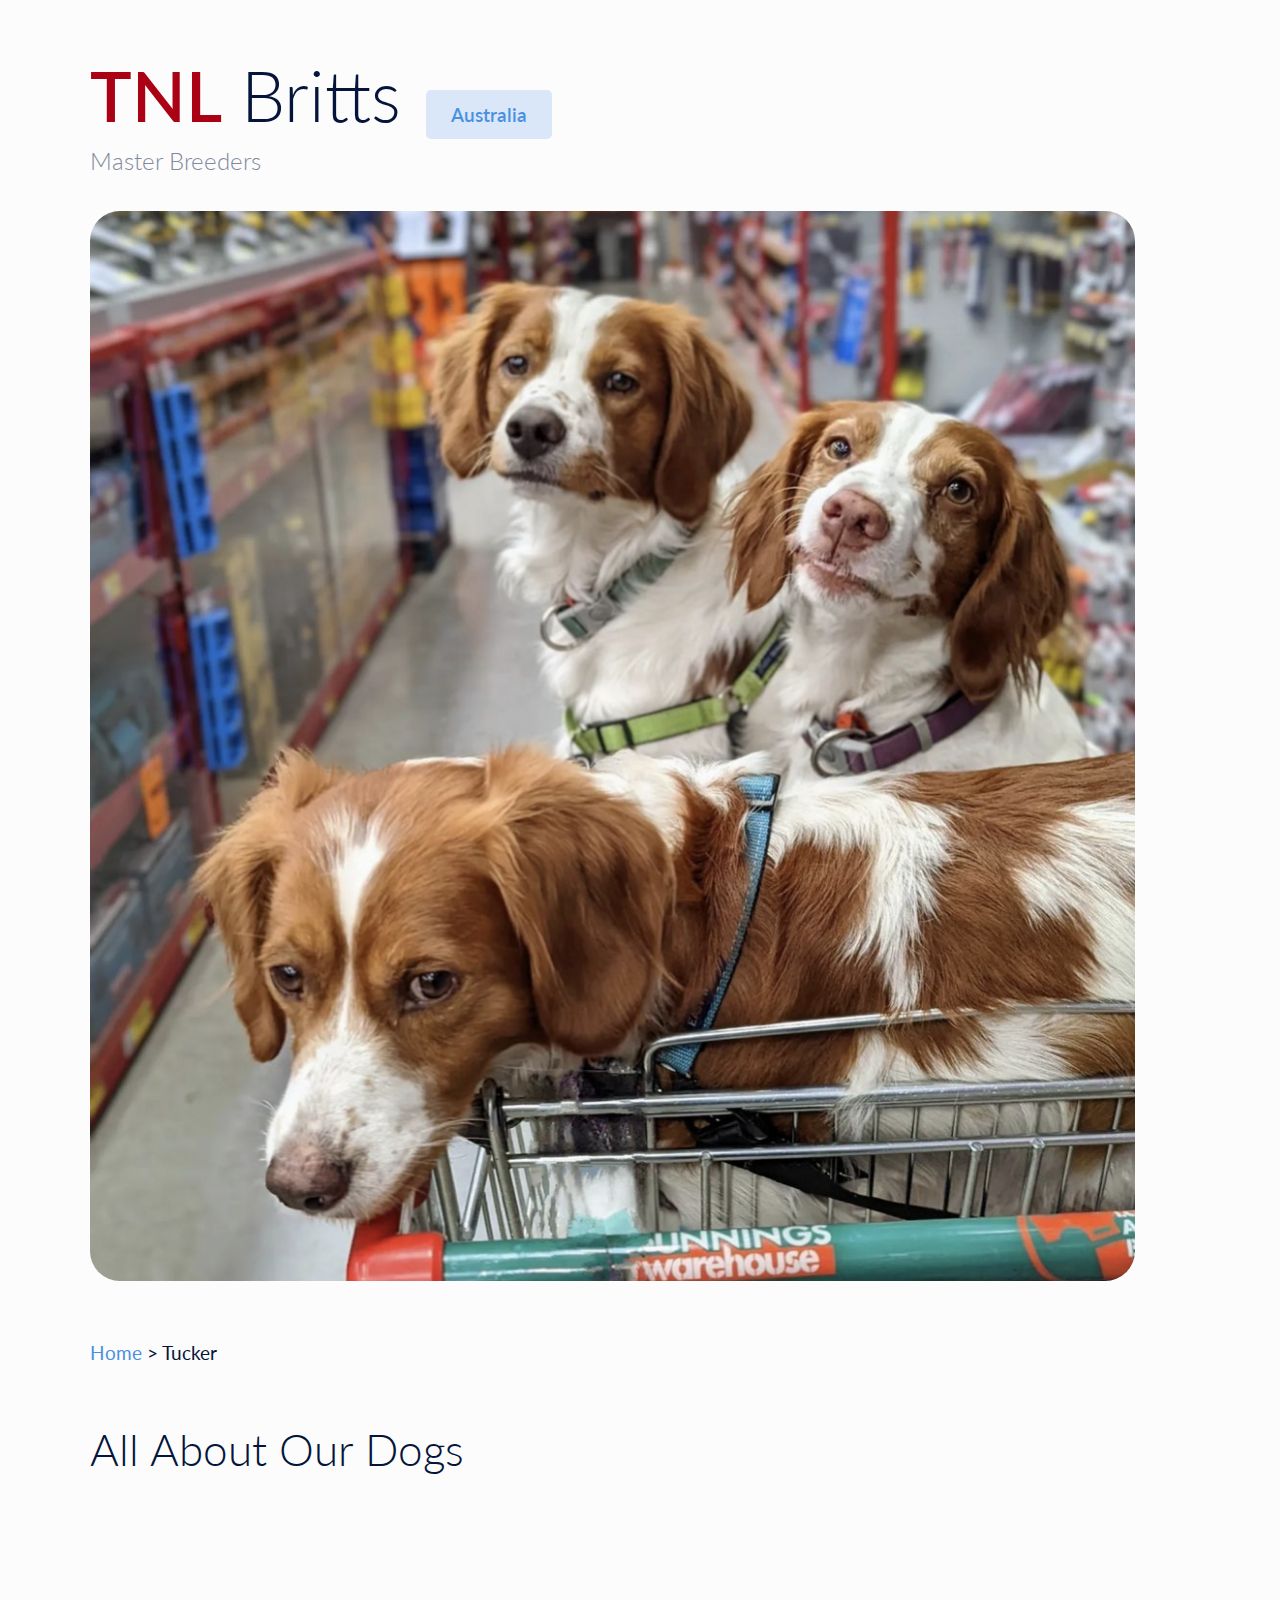
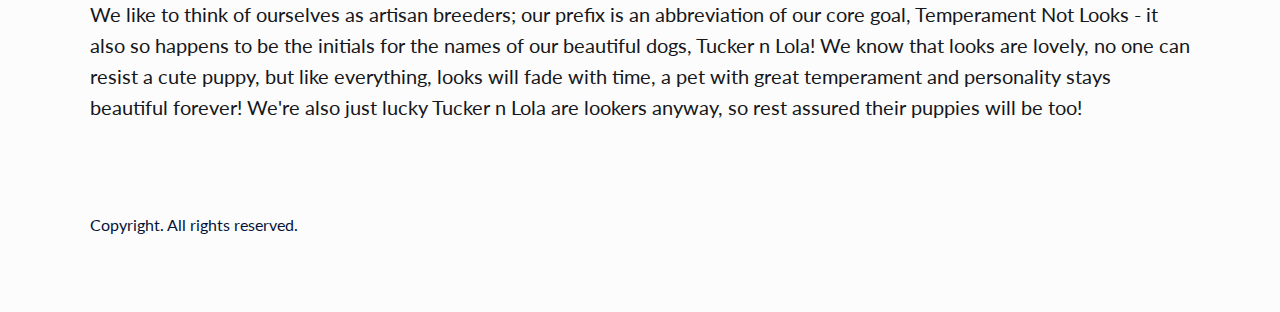
==== about-us.html @ fb810f68 "all" ====
<!DOCTYPE html>
<html>
<head>
	<title>TNL Britts - About Us</title>
	<link rel="stylesheet" type="text/css" href="styles.css">
	<meta name="viewport" content="width=device-width, initial-scale=1.0">
	<script src="https://tnl-britts.com/formbutton-v1.min.js" defer></script>
        <script>
          window.formbutton=window.formbutton||function(){(formbutton.q=formbutton.q||[]).push(arguments)};
          formbutton("create", {action: "https://formspree.io/f/xgedyade"})
        </script>
</head>
<body>

	<div class="container">
		<div class="hero">
			<h1 class="name"><strong class="h1">TNL</strong> Britts</h1>
			
			<span class="tag">Australia</span>
			<span class="email">Master Breeders</span>
			<br>
<br>
			<img src="Screenshot_20220301-201255.png" class="ri"></img> 
		<br>
		</div>
	</div>
	<div class="container">
		<a href="index.html">Home</a> > Tucker
		<h2 class="lead">All About Our Dogs</h2>
	</div>

	<p class="container">
	<span style="font-size: 20px;">
				
		<br><br>
		We like to think of ourselves as artisan breeders; our prefix is an abbreviation of our core goal, Temperament Not Looks - it also so happens to be the initials for the names of our beautiful dogs, Tucker n Lola!
		We know that looks are lovely, no one can resist a cute puppy, but like everything, looks will fade with time, a pet with great temperament and personality stays beautiful forever!  
		We're also just lucky Tucker n Lola are lookers anyway, so rest assured their puppies will be too!
		<br><br>

	</span></p>	



	<footer class="container">
		<span style="font-size: 16px;">Copyright. All rights reserved.</span>
	</footer>
<br>

</body>
</html>
---- styles.css ----
/*Load google font*/
@import url('https://fonts.googleapis.com/css?family=Lato:300,400,700');



/* Reset Styles  */

html, body, div, span, applet, object, iframe,
h1, h2, h3, h4, h5, h6, p, blockquote, pre,
a, abbr, acronym, address, big, cite, code,
del, dfn, em, img, ins, kbd, q, s, samp,
small, strike, strong, sub, sup, tt, var,
b, u, i, center,
dl, dt, dd, ol, ul, li,
fieldset, form, label, legend,
table, caption, tbody, tfoot, thead, tr, th, td,
article, aside, canvas, details, embed, 
figure, figcaption, footer, header, hgroup, 
menu, nav, output, ruby, section, summary,
time, mark, audio, video {
	margin: 0;
	padding: 0;
	border: 0;
	font-size: 100%;
	font: inherit;
	vertical-align: baseline;
}
/* HTML5 display-role reset for older browsers */
article, aside, details, figcaption, figure, 
footer, header, hgroup, menu, nav, section {
	display: block;
}
a{
	text-decoration: none;
	text-transform: none;
	color: #4A90E2;
}

body {
	line-height: 1;
	font-family: lato, ubuntu,-apple-system,BlinkMacSystemFont,Segoe UI,Roboto,Oxygen,Ubuntu,Cantarell,Open Sans,Helvetica Neue,sans-serif;
	text-rendering : optimizeLegibility;
	-webkit-font-smoothing : antialiased;
	font-size: 19px;
	background-color: #fcfcfc; /*#FEFEFE;*/
	color: #04143A;
}
ol, ul {
	list-style: none;
}
blockquote, q {
	quotes: none;
}
blockquote:before, blockquote:after,
q:before, q:after {
	content: '';
	content: none;
}
table {
	border-collapse: collapse;
	border-spacing: 0;
}

p {
	color: #15171a;
	font-size: 17;
	line-height: 31px;
}

strong {
	font-weight: 600;
}

div , footer {
	box-sizing: border-box;
}

/* Reset ends */


/*Hero section*/

.container {
	max-width: 1100px;
	height: auto;
	margin: 60px auto;
}

.hero {
	margin: 50px auto; 
	position: relative;
}

h1.name {
	font-size: 70px;
	font-weight: 300;
	display: inline-block;
}

.tag {
	/*
	vertical-align: top;
	*/
	background-color: #D9E7F8;
	color: #4A90E2;
	font-weight: 600;
	margin-top: 5px;
	margin-left: 20px;
	border-radius: 5px;
	display: inline-block;
	padding: 15px 25px;
}

.email {
	display: block;
	font-size: 24px;
	font-weight: 300;
	color: #81899C;
	margin-top: 10px;
}

.lead {
	font-size: 44px;
	font-weight: 300;
	margin-top: 60px;
	line-height: 55px;
}

/*hero ends*/

/*skills & intrests*/

.sections {
	vertical-align: top;
	display: inline-block;
	width: 49.7%;
	height: 50px;
}

.section-title {
	font-size: 20px;
	font-weight: 600;
	margin-bottom: 15px;
}

.list-card {
	margin: 30px 0;
}

.list-card .exp , .list-card div{
	display: inline-block;
	vertical-align: top;
}

.list-card .exp {
	margin-right: 15px;
	color: #4A90E2;
	font-weight: 600;
	width: 100px;
}

.list-card div {
	width: 70%;
}

.list-card h3 {
	font-size: 20px;
	font-weight: 600;
	color: #5B6A9A;
	line-height: 26px;
	margin-bottom: 8px;
}

.list-card div span {
	font-size: 16px;
	color: #81899C;
	line-height: 22px;
}

/*skill and intrests ends*/

/* Achievements */


.cards {
	max-width: 1120px;
	display: block;
	margin-top: 10px;
}

.card {
	width: 47.9%;
	height: 200px;
	background-color: #EEF0F7;
	display: inline-block;
	margin: 7px 5px;
	vertical-align: top;
	border-radius: 10px;
	text-align: center;
	padding-top: 50px
}

.card-active , .card:hover{
	transform: scale(1.02);
	transition: 0.5s;
	border: 2px solid #cdcdcd;
	background-color: #fff;
	cursor: pointer;
}

.cardcam {
	width: 47.9%;
	height: 200px;
	background-color: #f1f1d5;
	display: inline-block;
	margin: 7px 5px;
	vertical-align: top;
	border-radius: 10px;
	text-align: center;
	padding-top: 50px
}

.cardcam-active , .cardcam:hover{
	transform: scale(1.02);
	transition: 0.5s;
	border: 2px solid #cdcdcd;
	background-color: #fff;
	cursor: pointer;
}


.skill-level {
	display: inline-block;
	max-width: 160px;
}

.skill-level span {
	font-size: 35px;
	font-weight: 300;
	color: #5B6A9A;
	vertical-align: top;
}

.skill-level h2 {
	font-size: 95px;
	font-weight: 300;
	display: inline-block;
	vertical-align: top;
	color: #5B6A9A;
	letter-spacing: -5px;
}

.skill-meta {
	vertical-align: top;
	display: inline-block;
	max-width: 300px;
	text-align: left;
	margin-top: 15px;
	margin-left: 15px;
}

.skill-meta h3 {
	font-size: 20px;
	font-weight: 800;
	color: #5B6A9A;
	margin-bottom: 5px;
}

.skill-meta span{
	color: #81899C;
	line-height: 20px;
	font-size: 16px;
}

/* Achievements ends */



/* Timeline styles*/


ol {
	position: relative;
	display: block;
	margin: 100px 0;
	height: 2px;
	background: #EEF0F7;

}
ol::before,
ol::after {
	content: "";
	position: absolute;
	top: -10px;
	display: block;
	width: 0;
	height: 0;
  	border-radius: 10px;
	border: 0px solid #31708F;
}
ol::before {
	left: -5px;
}
ol::after {
	right: -10px;
	border: 0px solid transparent;
	border-right: 0;
	border-left: 20px solid #31708F;
  	border-radius: 3px;
}

/* ---- Timeline elements ---- */
li {
	position: relative;
	display: inline-block;
	
	width: 25%;
  	height: 50px;
}
li .line {
  position: absolute;
  top: -47px;
  left: 1%;
  font-size: 20px;
  font-weight: 600;
  color: #04143A;
}
li .point {
	content: "";
	top: -7px;
	left: 0%;
	display: block;
	width: 8px;
	height: 8px;
	border: 4px solid #fff;
	border-radius: 10px;
	background: #4A90E2;
  position: absolute;
}
li .description {
  display: none;
  padding: 10px 0;
  margin-top: 20px;
  position: relative;
  font-weight: normal;
  z-index: 1;
  max-width: 95%;
  font-size: 18px;
  font-weight: 600;
  line-height: 25px;
  color: #5B6A9A;
}
.description::before {
  content: '';
  width: 0; 
  height: 0; 
  border-left: 5px solid transparent;
  border-right: 5px solid transparent;
  border-bottom: 5px solid #f4f4f4;
  position: absolute;
  top: -5px;
  left: 43%;
}


.timeline .date{
	font-size: 14px;
	color: #81899C;
	font-weight: 300;
}

/* ---- Hover effects ---- */
li:hover {
  color: #48A4D2;
}
li .description {
  display: block;
}

/*timeline ends*/



/* Media queries*/

@media(max-width: 1024px){
	.container {
		padding: 15px;
		margin: 0px auto;
	}
	.cards {
		margin-top: 250px;
	}
}

@media(max-width: 768px){
	.container {
		padding: 15px;
		margin: 0px auto;
	}
	.cards {
		margin-top: 320px;
	}

	.card {
		padding: 15px;
		text-align: left;
	}
	.card h2 {
		font-size: 70px;
	}
		.card , .sections {
		width: 100%;
		height: auto;
		margin: 10px 0;
		float: left;
	}

	.timeline{
		border: none;
		background-color: rgba(0,0,0,0);
	}

	.timeline li{
		margin-top: 70px;
		height: 150px;
	}
}


@media(max-width: 425px) {
	h1.name {
		font-size: 40px;
	}

	.card , .sections {
		width: 100%;
		height: auto;
		margin: 10px 0;
		float: left;
	}

	.timeline{
		display: none;
		}

	.job-title {
		position: absolute;
		font-size: 15px;
		top: -40px;
		right: 20px;
		padding: 10px
	}

	.lead {
		margin-top: 15px;
		font-size: 20px;
		line-height: 28px;
	}
	.container {
		margin: 0px;
		padding: 0 15px;
	}
	footer {
		margin-top: 2050px;
	}
	}


/* End of all :P*/

img.ri
{
	
	position: relative;
	max-width: 95%;
	border-radius: 30px;
	
}
strong.h1
{ 
	color: #aa0114
}



  .underline {
	text-decoration: underline;
	color:gray;
	font-size: 10pt;
  }

  .bread {
	color:slategrey;
	font-size: 10pt;
  }

  .btn {
	background-color: #000000;
	color: #ffffff;
	font-weight: 600;
	margin-top: 5px;
	margin-left: 0px;
	border-radius: 5px;
	display: inline-block;
	padding: 15px 60px;
	cursor: pointer;
}

img.gallery
{
	
	position: relative;
	max-width: 95%;
	border-radius: 20px;
	margin-right: 10px;
	margin-top:10px;
	
}
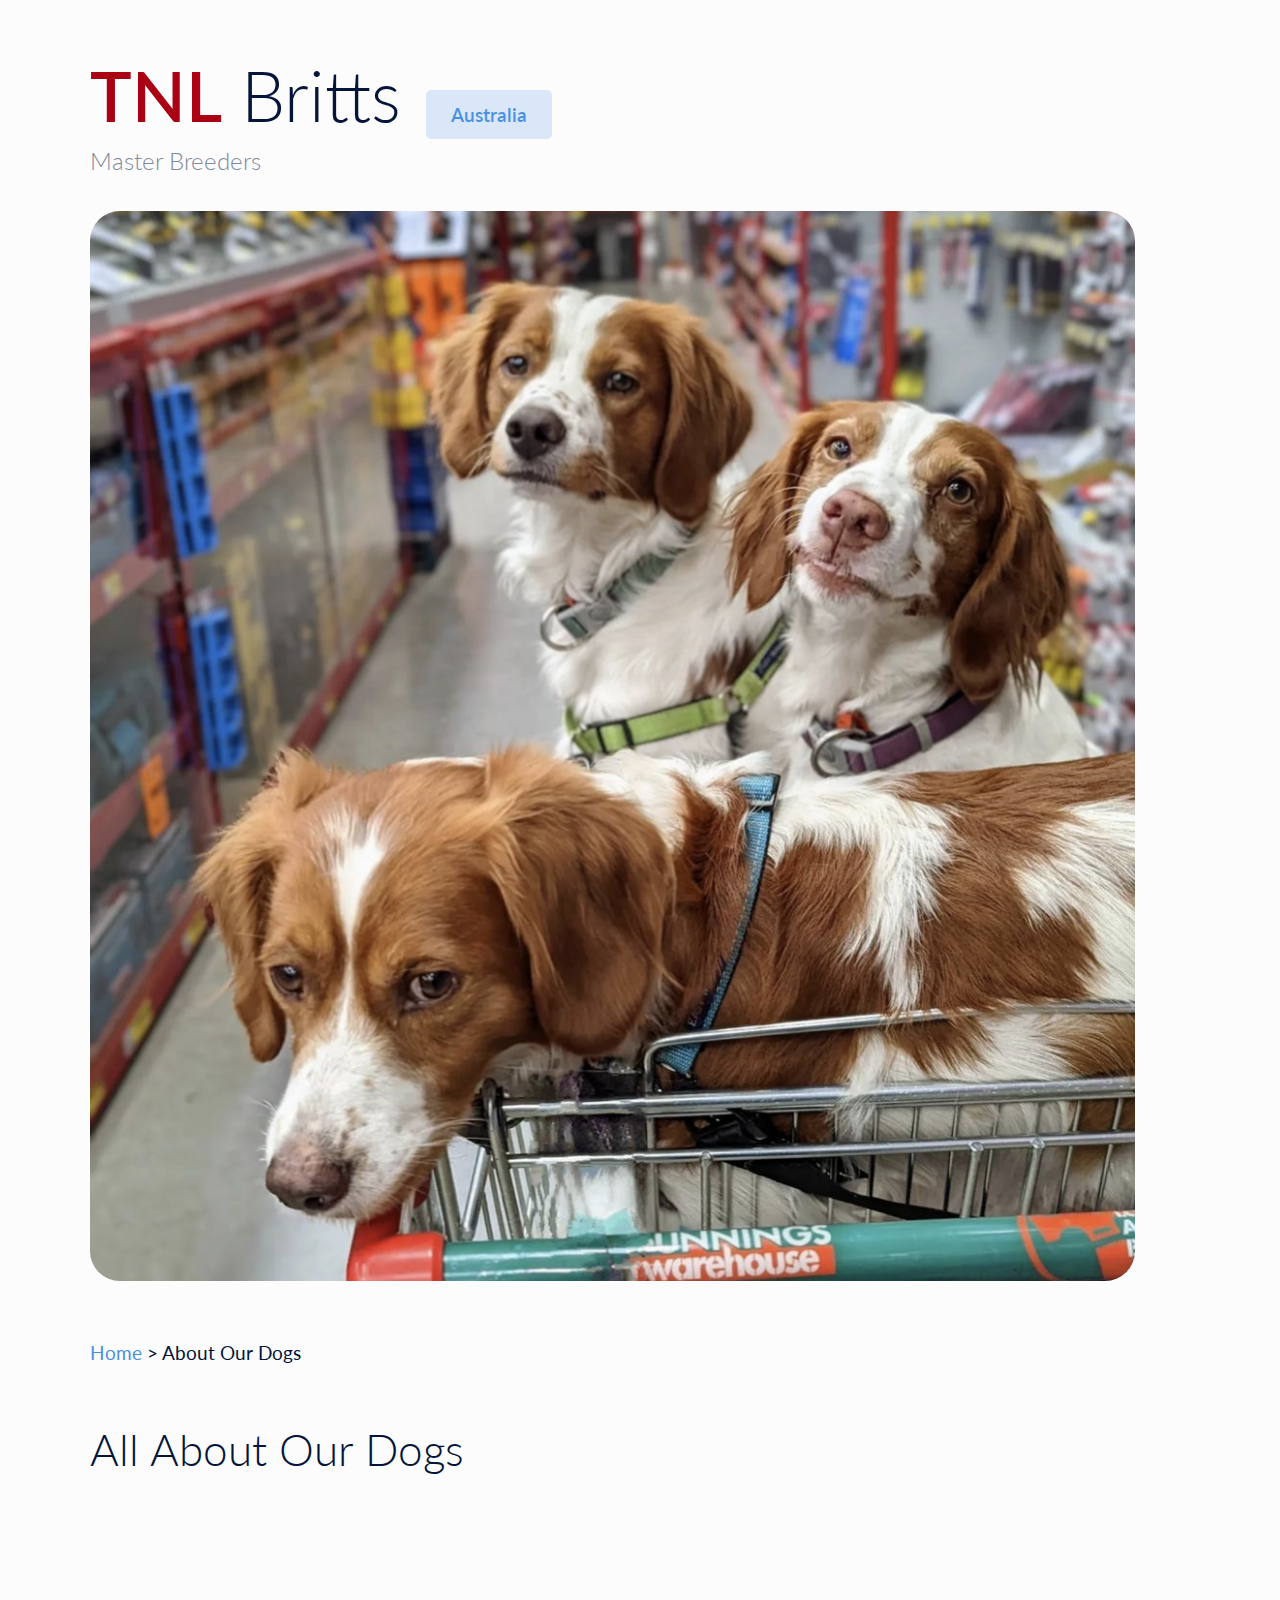
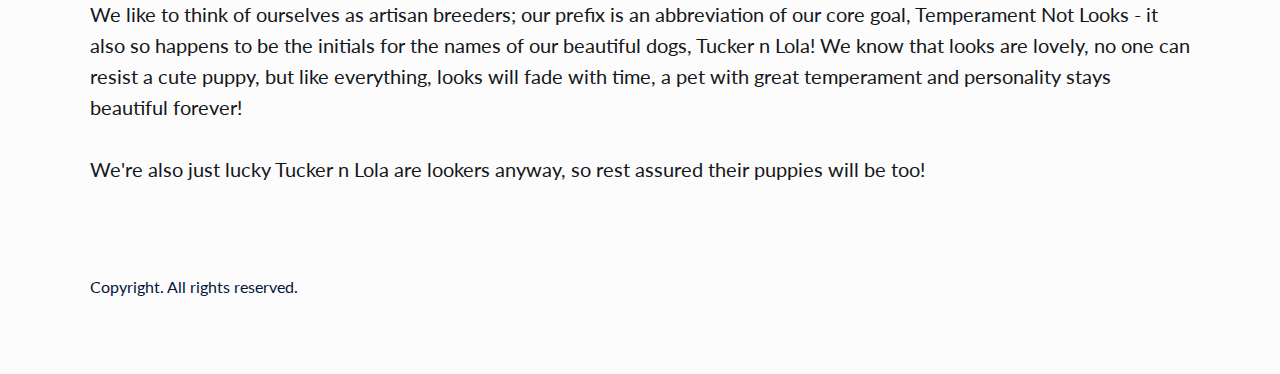
==== commit 126984c0: "all" ====
--- a/about-us.html
+++ b/about-us.html
@@ -1,7 +1,7 @@
 <!DOCTYPE html>
 <html>
 <head>
-	<title>TNL Britts - About Us</title>
+	<title>TNL Britts - About Our Dogs</title>
 	<link rel="stylesheet" type="text/css" href="styles.css">
 	<meta name="viewport" content="width=device-width, initial-scale=1.0">
 	<script src="https://tnl-britts.com/formbutton-v1.min.js" defer></script>
@@ -25,7 +25,7 @@
 		</div>
 	</div>
 	<div class="container">
-		<a href="index.html">Home</a> > Tucker
+		<a href="index.html">Home</a> > About Our Dogs
 		<h2 class="lead">All About Our Dogs</h2>
 	</div>
 
@@ -35,6 +35,7 @@
 		<br><br>
 		We like to think of ourselves as artisan breeders; our prefix is an abbreviation of our core goal, Temperament Not Looks - it also so happens to be the initials for the names of our beautiful dogs, Tucker n Lola!
 		We know that looks are lovely, no one can resist a cute puppy, but like everything, looks will fade with time, a pet with great temperament and personality stays beautiful forever!  
+		<br><br>
 		We're also just lucky Tucker n Lola are lookers anyway, so rest assured their puppies will be too!
 		<br><br>
 
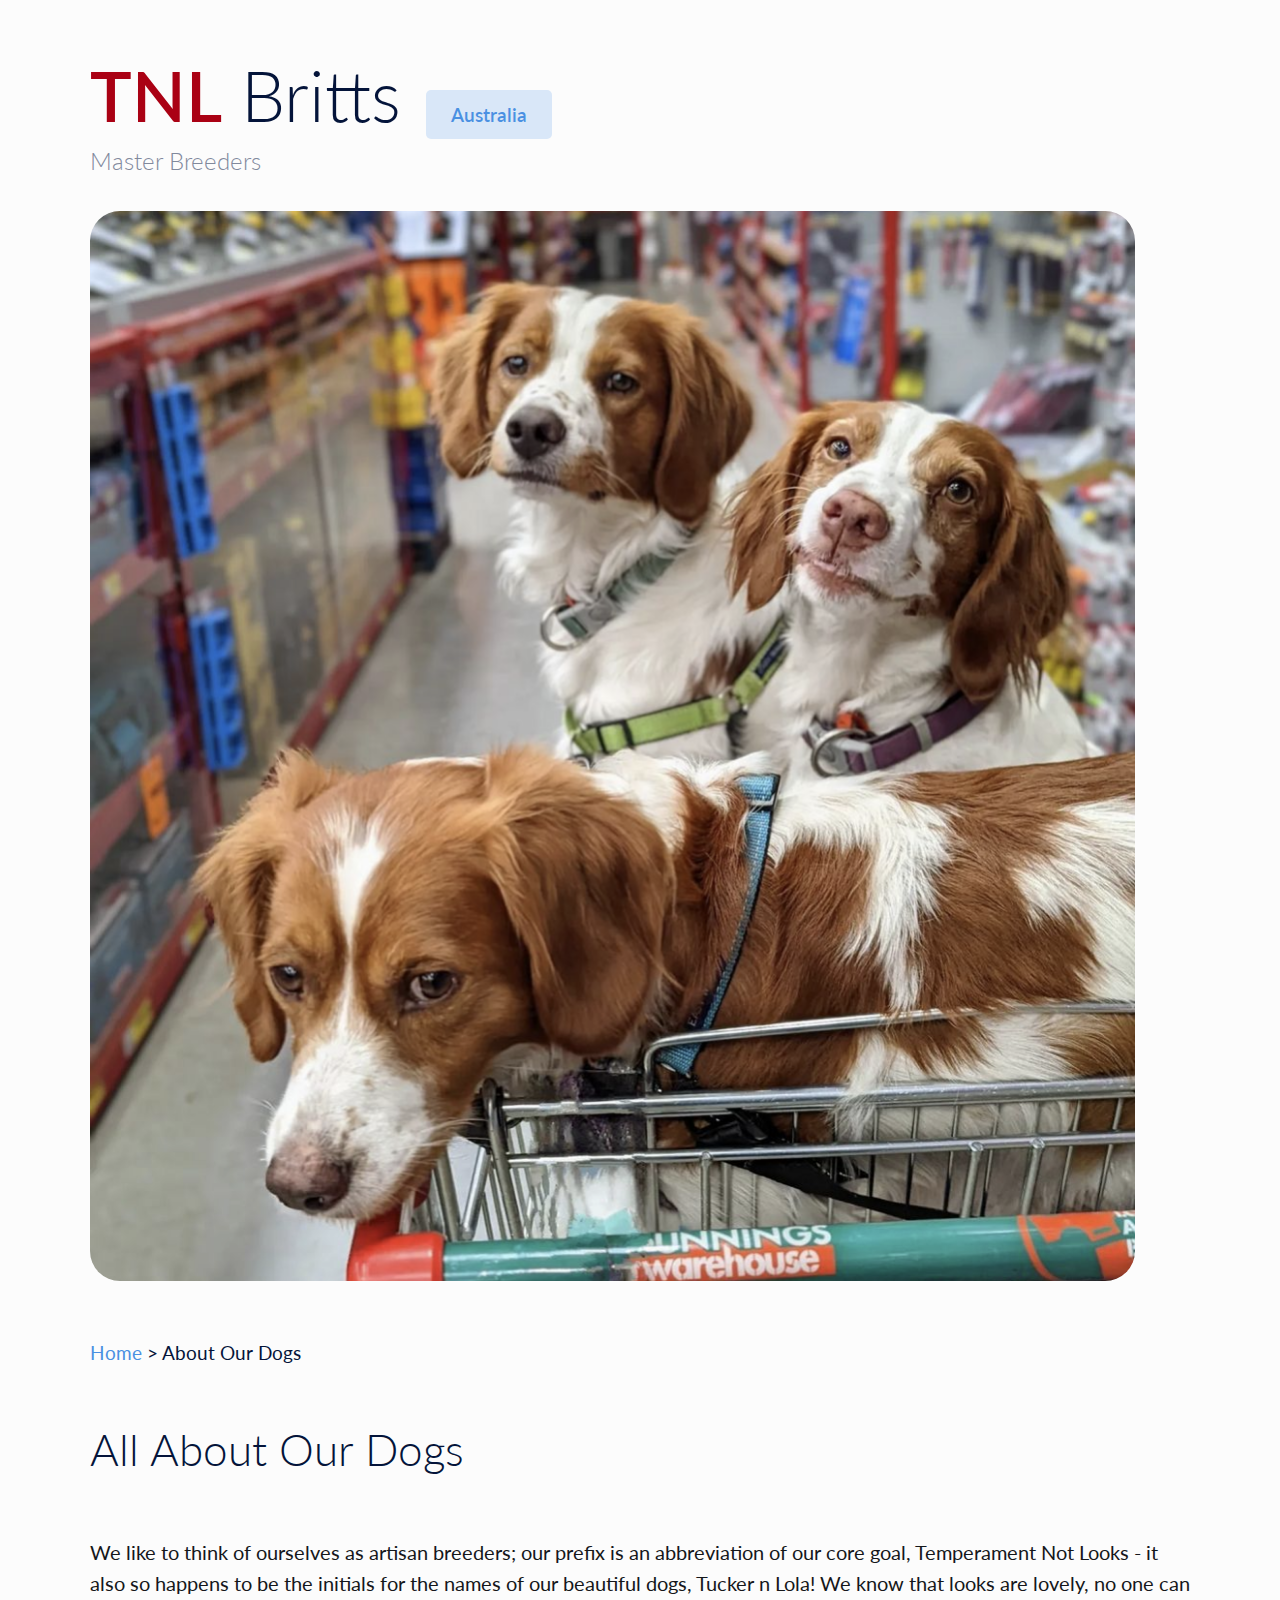
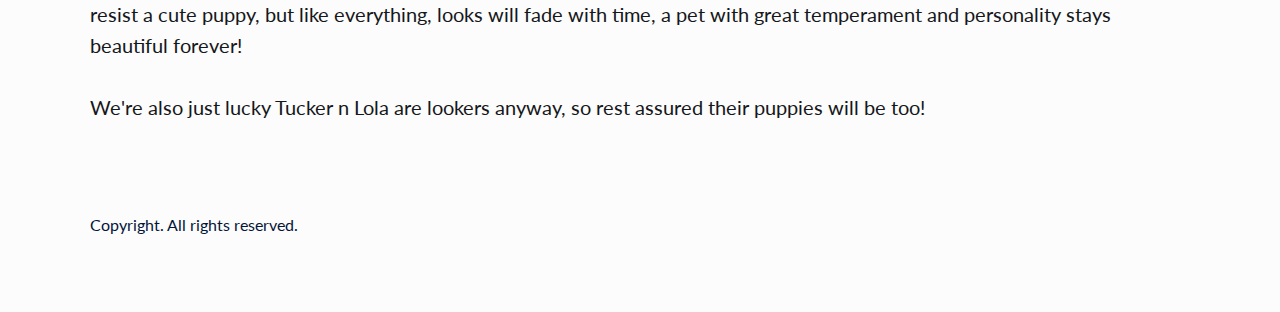
==== commit 22676ee9: "clip" ====
--- a/about-us.html
+++ b/about-us.html
@@ -31,8 +31,6 @@
 
 	<p class="container">
 	<span style="font-size: 20px;">
-				
-		<br><br>
 		We like to think of ourselves as artisan breeders; our prefix is an abbreviation of our core goal, Temperament Not Looks - it also so happens to be the initials for the names of our beautiful dogs, Tucker n Lola!
 		We know that looks are lovely, no one can resist a cute puppy, but like everything, looks will fade with time, a pet with great temperament and personality stays beautiful forever!  
 		<br><br>
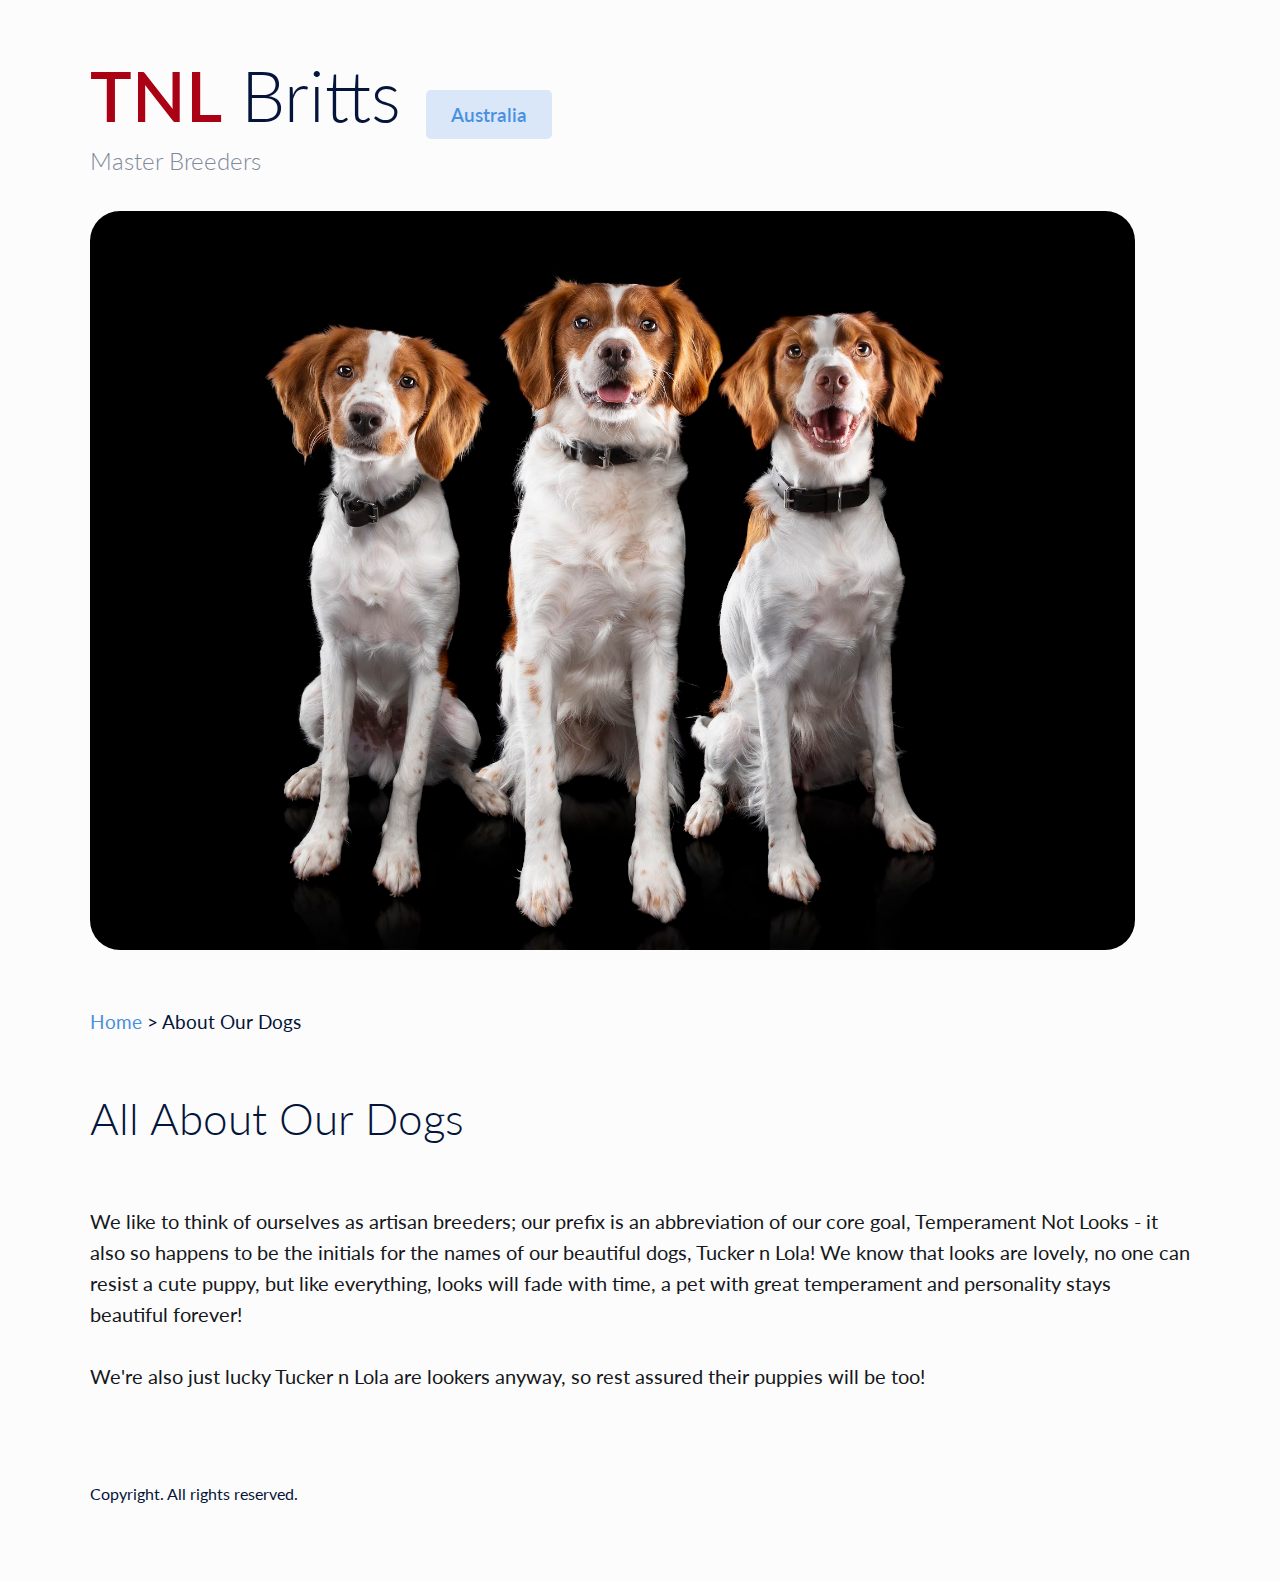
==== commit ba4e8a74: "images" ====
--- a/about-us.html
+++ b/about-us.html
@@ -20,7 +20,7 @@
 			<span class="email">Master Breeders</span>
 			<br>
 <br>
-			<img src="Screenshot_20220301-201255.png" class="ri"></img> 
+			<img src="ourdogs.jpg" class="ri"></img> 
 		<br>
 		</div>
 	</div>
